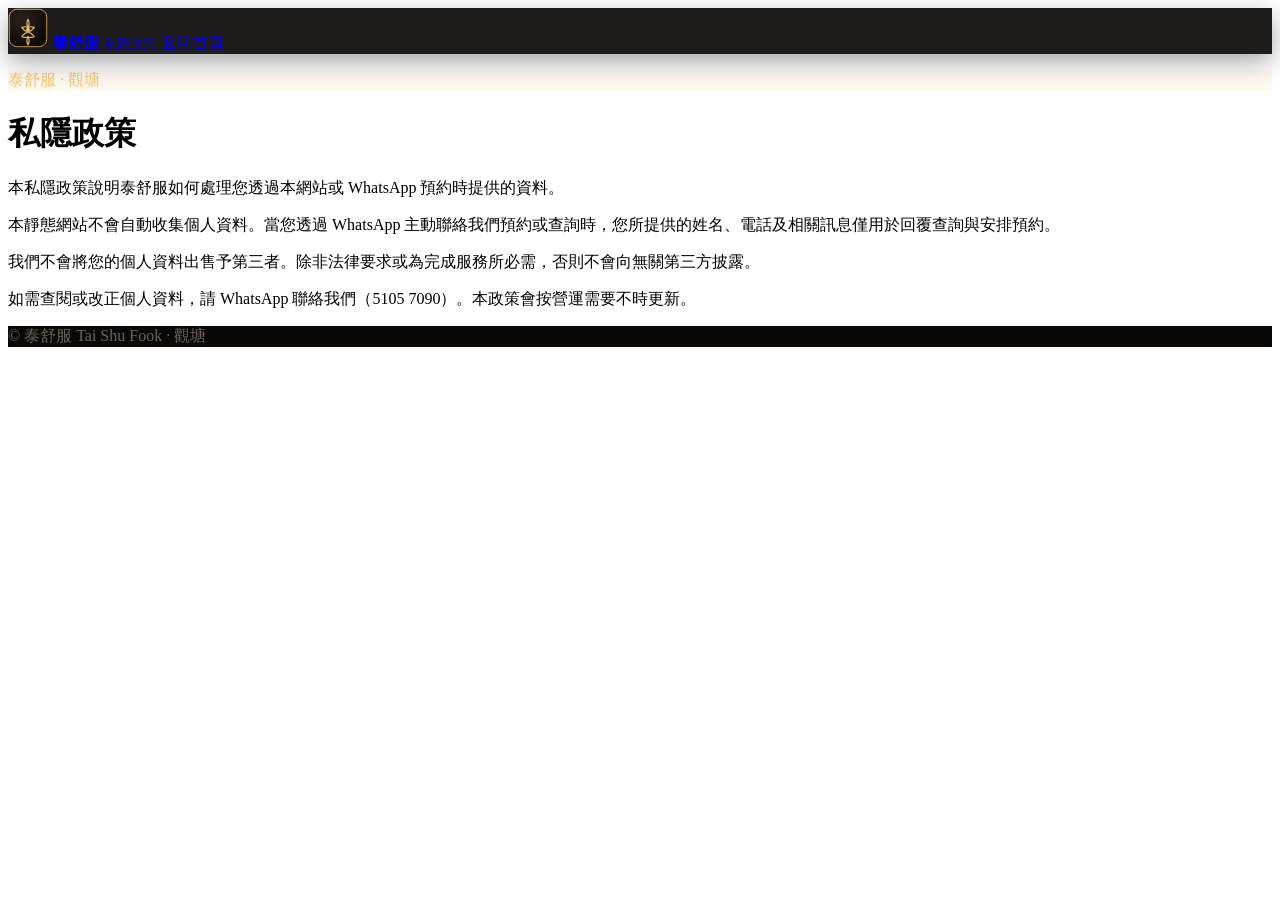
==== privacy.html @ 0b4bc51f "Add 泰舒服 site assets and Pages workflow" ====
<!DOCTYPE html>
<html lang="zh-Hant">
<head>
  <meta charset="utf-8" />
  <meta name="viewport" content="width=device-width, initial-scale=1" />
  <meta name="theme-color" content="#0d0a08" />
  <title>私隱政策｜泰舒服</title>
  <link rel="icon" href="assets/favicon.svg" type="image/svg+xml" />
  <link rel="stylesheet" href="css/site.css" />
  <link rel="stylesheet" href="css/dark-overrides.css" />
</head>
<body>
  <header class="site-header is-scrolled">
    <div class="container header-inner">
      <a class="brand" href="index.html">
        <img src="assets/logo.svg" width="40" height="40" alt="" />
        <span class="brand-text">
          <strong>泰舒服</strong>
          <small>私隱政策</small>
        </span>
      </a>
      <a class="btn btn-ghost btn-sm" href="index.html">返回首頁</a>
    </div>
  </header>
  <main class="privacy-page">
    <div class="container">
      <p class="eyebrow">泰舒服 · 觀塘</p>
      <h1>私隱政策</h1>
      <p>本私隱政策說明泰舒服如何處理您透過本網站或 WhatsApp 預約時提供的資料。</p>
      <div class="card">
        <p>本靜態網站不會自動收集個人資料。當您透過 WhatsApp 主動聯絡我們預約或查詢時，您所提供的姓名、電話及相關訊息僅用於回覆查詢與安排預約。</p>
        <p>我們不會將您的個人資料出售予第三者。除非法律要求或為完成服務所必需，否則不會向無關第三方披露。</p>
        <p style="margin-bottom:0">如需查閱或改正個人資料，請 WhatsApp 聯絡我們（5105 7090）。本政策會按營運需要不時更新。</p>
      </div>
    </div>
  </main>
  <footer class="site-footer">
    <div class="container">
      <p class="footer-stamp">© 泰舒服 Tai Shu Fook · 觀塘</p>
    </div>
  </footer>
</body>
</html>
---- css/dark-overrides.css ----
.site-header{background:rgba(13,10,8,.78)!important;backdrop-filter:blur(16px) saturate(1.2)}.site-header.is-scrolled{background:rgba(13,10,8,.92)!important;box-shadow:0 8px 24px rgba(0,0,0,.35)}.hero-bg{background:radial-gradient(ellipse 55% 50% at 78% 18%,rgba(232,184,109,.22),transparent 58%),radial-gradient(ellipse 40% 45% at 12% 70%,rgba(240,198,116,.1),transparent 55%),radial-gradient(ellipse 70% 60% at 50% 0%,rgba(31,24,20,.9),transparent 70%),linear-gradient(180deg,#120e0b,var(--bg))!important}.hero-photo{background:linear-gradient(160deg,rgba(13,10,8,.35),rgba(13,10,8,.55)),url("https://images.unsplash.com/photo-1519823551278-64ac92734fb1?auto=format&fit=crop&w=1400&q=80") center/cover no-repeat,linear-gradient(135deg,#1f1814,#0d0a08)!important;border-color:rgba(232,184,109,.28)!important;box-shadow:0 14px 40px rgba(0,0,0,.45),0 0 40px rgba(232,184,109,.12)!important}.hero-visual::before{content:"";position:absolute;width:55%;height:55%;right:-8%;top:-10%;background:radial-gradient(circle,rgba(232,184,109,.28),transparent 70%);filter:blur(8px);pointer-events:none;z-index:0}.btn-primary{background:linear-gradient(135deg,#e8b86d,#d4a05a)!important;color:#1a1208!important;box-shadow:0 6px 20px rgba(232,184,109,.28)}.btn-primary:hover{background:linear-gradient(135deg,#f0c674,#e8b86d)!important}.nav-desktop a:hover,.footer-nav a:hover{color:var(--gold)!important}.eyebrow{background:rgba(232,184,109,.1)!important;color:#f0c674!important;border-color:var(--line)!important}.starter-pill{color:#f0c674!important;background:rgba(232,184,109,.12)!important;border-color:rgba(232,184,109,.28)!important}.trust-list li,.pkg-card,.menu-board,.contact-card{box-shadow:0 0 0 1px rgba(232,184,109,.22),0 8px 28px rgba(232,184,109,.08),0 14px 40px rgba(0,0,0,.45)}.pkg-card.featured{border-color:rgba(232,184,109,.4)!important;background:linear-gradient(180deg,rgba(232,184,109,.1),transparent 42%),var(--surface)!important}.pkg-icon{background:rgba(232,184,109,.12)!important;color:var(--gold)!important}.card-badge{color:#1a1208!important;background:linear-gradient(135deg,var(--gold),var(--clay))!important}.pkg-bullets li::before{background:var(--gold)!important;box-shadow:0 0 8px rgba(232,184,109,.5)}.pkg-price,.menu-opts,.pt-price,.tier-price{color:#f0c674!important}.pkg-detail{color:#f0c674!important;background:rgba(232,184,109,.08)!important}.about-avatar{background:radial-gradient(circle at 30% 25%,rgba(232,184,109,.35),transparent 45%),linear-gradient(145deg,#1f1814,#16110e)!important;border-color:rgba(232,184,109,.28)!important;color:var(--gold)!important}.about-role,.trust-list strong,.pkg-cat{color:var(--gold)!important}.about-highlights li{background:rgba(138,159,122,.12)!important;border-color:rgba(138,159,122,.28)!important}.contact-card{background:linear-gradient(145deg,rgba(232,184,109,.08),transparent 45%),var(--surface)!important}.site-footer{background:#0a0806!important}.photo-credit,.footer-stamp,.pricing-footnote{color:rgba(245,235,224,.4)!important}.menu-board{border-color:rgba(232,184,109,.28)!important}.menu-row{border-bottom-color:rgba(232,184,109,.22)!important}.menu-badge,.list-badge{color:#1a1208!important;background:var(--gold)!important}.menu-dots{border-bottom-color:rgba(245,235,224,.28)!important}.skip-link{background:var(--gold)!important;color:#1a1208!important}.hero-chips li{box-shadow:0 0 0 1px rgba(232,184,109,.22),0 8px 28px rgba(232,184,109,.08)}.hero h1{text-shadow:0 2px 24px rgba(232,184,109,.12)}.therapist-card,.shop-ambient{box-shadow:0 0 0 1px rgba(232,184,109,.22),0 8px 28px rgba(232,184,109,.08),0 14px 40px rgba(0,0,0,.45)}.therapist-chip{color:#f0c674!important;background:rgba(232,184,109,.1)!important;border-color:rgba(232,184,109,.28)!important}.therapist-photo{border-bottom-color:rgba(232,184,109,.28)!important}
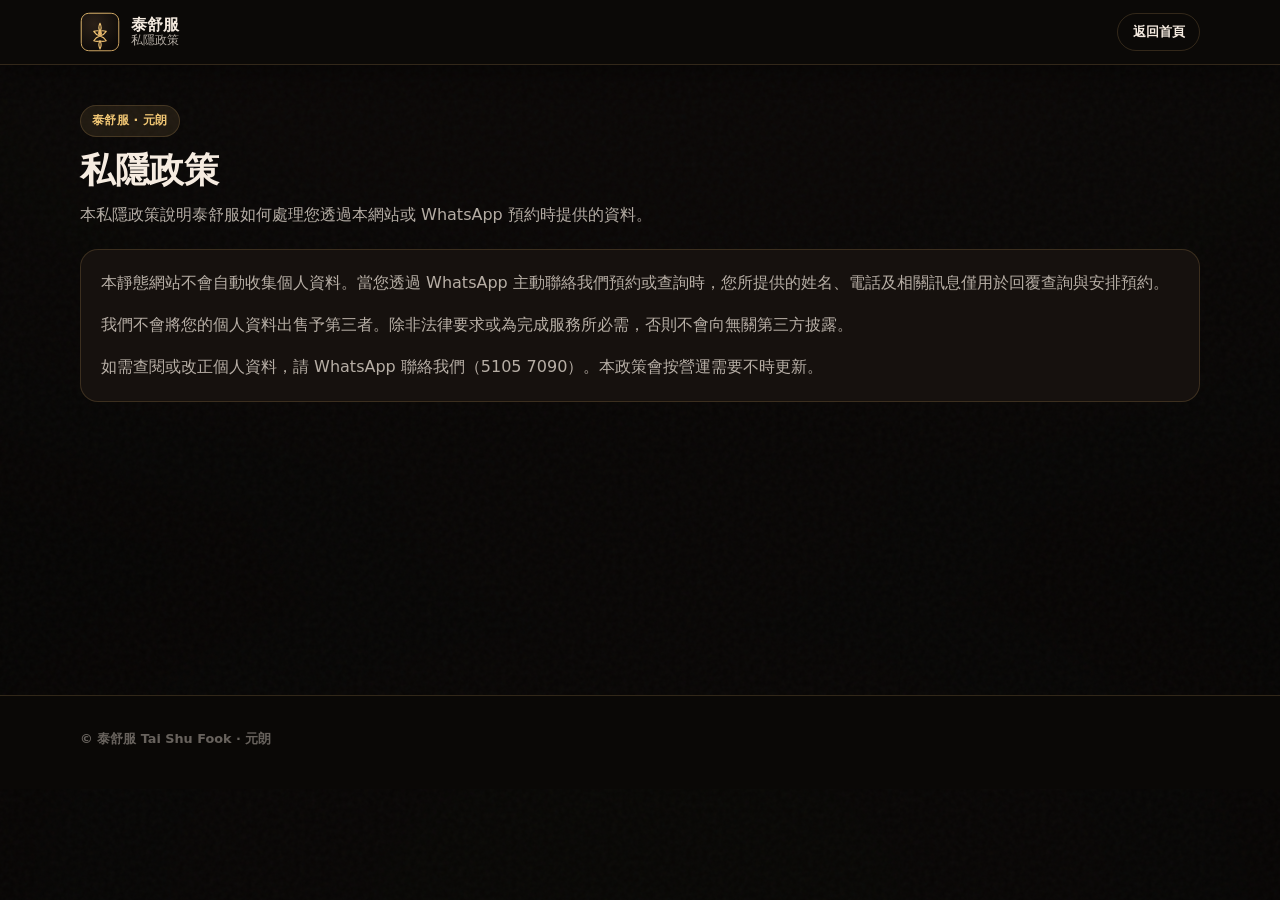
==== commit 70edd5b3: "Add Yuen Long Google Maps listing and real shop photos Update the site to the official Maps place on" ====
--- a/privacy.html
+++ b/privacy.html
@@ -24,7 +24,7 @@
   </header>
   <main class="privacy-page">
     <div class="container">
-      <p class="eyebrow">泰舒服 · 觀塘</p>
+      <p class="eyebrow">泰舒服 · 元朗</p>
       <h1>私隱政策</h1>
       <p>本私隱政策說明泰舒服如何處理您透過本網站或 WhatsApp 預約時提供的資料。</p>
       <div class="card">
@@ -36,7 +36,7 @@
   </main>
   <footer class="site-footer">
     <div class="container">
-      <p class="footer-stamp">© 泰舒服 Tai Shu Fook · 觀塘</p>
+      <p class="footer-stamp">© 泰舒服 Tai Shu Fook · 元朗</p>
     </div>
   </footer>
 </body>
--- a/css/site.css
+++ b/css/site.css
@@ -0,0 +1,2 @@
+:root{--bg:#0d0a08;--surface:#16110e;--surface-2:#1f1814;--ink:#f5ebe0;--muted:rgba(245,235,224,0.72);--sage:#8a9f7a;--sage-dark:#6f8464;--clay:#c4897a;--gold:#e8b86d;--gold-soft:#f0c674;--wa:#25d366;--line:rgba(232,184,109,0.18);--radius:18px;--radius-sm:12px;--shadow:0 14px 40px rgba(0,0,0,0.45);--glow-amber:0 0 0 1px rgba(232,184,109,0.22),0 8px 28px rgba(232,184,109,0.08);--max:1120px;--header-h:64px;--font:"Segoe UI","PingFang HK","PingFang TC","Noto Sans TC","Microsoft JhengHei",system-ui,sans-serif;--serif:"Iowan Old Style","Palatino Linotype","Songti TC","Noto Serif TC",Georgia,serif}*,*::before,*::after{box-sizing:border-box}html{scroll-behavior:smooth;scroll-padding-top:calc(var(--header-h)+0.75rem)}body{margin:0;font-family:var(--font);background:var(--bg);color:var(--ink);line-height:1.65;-webkit-font-smoothing:antialiased;padding-bottom:6.25rem;position:relative}body::before{content:"";pointer-events:none;position:fixed;inset:0;z-index:0;background:radial-gradient(ellipse 90% 70% at 50% 0%,transparent 40%,rgba(0,0,0,0.45) 100%),radial-gradient(ellipse 60% 50% at 50% 100%,transparent 30%,rgba(0,0,0,0.35) 100%);opacity:0.85}body::after{content:"";pointer-events:none;position:fixed;inset:0;z-index:0;opacity:0.035;background-image:url("data:image/svg+xml,%3Csvg viewBox='0 0 200 200' xmlns='http://www.w3.org/2000/svg'%3E%3Cfilter id='n'%3E%3CfeTurbulence type='fractalNoise' baseFrequency='0.85' numOctaves='4' stitchTiles='stitch'/%3E%3C/filter%3E%3Crect width='100%25' height='100%25' filter='url(%23n)'/%3E%3C/svg%3E")}body>*{position:relative;z-index:1}img{max-width:100%;display:block}a{color:inherit;text-decoration:none}ul,ol{margin:0;padding:0;list-style:none}h1,h2,h3{font-family:var(--serif);line-height:1.25;letter-spacing:-0.01em;margin:0 0 0.6rem;color:var(--ink)}p{margin:0 0 1rem;color:var(--muted)}.container{width:min(100% - 2rem,var(--max));margin-inline:auto}.visually-hidden{position:absolute;width:1px;height:1px;padding:0;margin:-1px;overflow:hidden;clip:rect(0,0,0,0);white-space:nowrap;border:0}.skip-link{position:absolute;left:-999px;top:0;background:var(--gold);color:#1a1208;padding:0.6rem 1rem;z-index:1000}.skip-link:focus{left:1rem;top:1rem}.site-header{position:sticky;top:0;z-index:100;background:rgba(13,10,8,0.78);backdrop-filter:blur(16px) saturate(1.2);border-bottom:1px solid transparent;transition:border-color 0.2s,background 0.2s}.site-header.is-scrolled{border-bottom-color:var(--line);background:rgba(13,10,8,0.92);box-shadow:0 8px 24px rgba(0,0,0,0.35)}.header-inner{display:flex;align-items:center;gap:0.75rem;min-height:var(--header-h)}.brand{display:flex;align-items:center;gap:0.7rem;margin-right:auto}.brand img{border-radius:10px}.brand-text{display:flex;flex-direction:column;line-height:1.15}.brand-text strong{font-family:var(--serif);font-size:0.98rem;color:var(--ink)}.brand-text small{color:var(--muted);font-size:0.72rem}.nav-desktop{display:none;gap:1.1rem;font-size:0.9rem;color:var(--muted)}.nav-desktop a:hover{color:var(--gold)}.menu-toggle{width:42px;height:42px;border:1px solid var(--line);border-radius:12px;background:var(--surface);display:grid;place-content:center;gap:5px;cursor:pointer;padding:0}.menu-toggle span{display:block;width:18px;height:2px;background:var(--ink);border-radius:2px}.nav-drawer{border-top:1px solid var(--line);background:var(--surface)}.nav-drawer nav{display:grid;gap:0.25rem;padding:0.75rem 1rem 1rem}.nav-drawer a{padding:0.85rem 0.9rem;border-radius:12px;background:var(--surface-2);color:var(--ink);border:1px solid transparent}.nav-drawer a:hover{border-color:var(--line);color:var(--gold)}body.nav-open{overflow:hidden}.header-wa{display:none}.starter-pill{display:none;font-size:0.7rem;font-weight:700;color:var(--gold-soft);background:rgba(232,184,109,0.12);border:1px solid rgba(232,184,109,0.28);padding:0.28rem 0.65rem;border-radius:999px;white-space:nowrap}.btn{display:inline-flex;align-items:center;justify-content:center;gap:0.45rem;min-height:46px;padding:0.7rem 1.15rem;border-radius:999px;border:1px solid transparent;font-weight:700;font-size:0.95rem;cursor:pointer;transition:transform 0.15s,background 0.15s,border-color 0.15s,box-shadow 0.15s}.btn:hover{transform:translateY(-1px)}.btn-sm{min-height:38px;padding:0.45rem 0.9rem;font-size:0.82rem}.btn-lg{min-height:54px;padding:0.9rem 1.4rem;font-size:1.05rem}.btn-primary{background:linear-gradient(135deg,#e8b86d,#d4a05a);color:#1a1208;box-shadow:0 6px 20px rgba(232,184,109,0.28)}.btn-primary:hover{background:linear-gradient(135deg,#f0c674,#e8b86d);box-shadow:0 8px 26px rgba(232,184,109,0.38)}.btn-wa{background:var(--wa);color:#062814}.btn-wa:hover{filter:brightness(1.05)}.btn-ghost{background:transparent;border-color:var(--line);color:var(--ink)}.btn-ghost:hover{border-color:var(--gold);color:var(--gold)}.hero{position:relative;padding:2rem 0 2.5rem;overflow:hidden}.hero-bg{position:absolute;inset:0;background:radial-gradient(ellipse 55% 50% at 78% 18%,rgba(232,184,109,0.22),transparent 58%),radial-gradient(ellipse 40% 45% at 12% 70%,rgba(240,198,116,0.1),transparent 55%),radial-gradient(ellipse 35% 30% at 55% 90%,rgba(196,137,122,0.08),transparent 50%),radial-gradient(ellipse 70% 60% at 50% 0%,rgba(31,24,20,0.9),transparent 70%),linear-gradient(180deg,#120e0b,var(--bg));pointer-events:none}.hero-grid{position:relative;display:grid;gap:1.75rem}.eyebrow{display:inline-block;margin:0 0 0.75rem;padding:0.28rem 0.7rem;border-radius:999px;border:1px solid var(--line);background:rgba(232,184,109,0.1);color:var(--gold-soft);font-size:0.78rem;font-weight:700;letter-spacing:0.02em}.hero h1{font-size:clamp(1.85rem,6vw,2.85rem);margin-bottom:0.85rem;text-shadow:0 2px 24px rgba(232,184,109,0.12)}.lede{font-size:1.02rem;max-width:40rem}.hero-chips{display:flex;flex-wrap:wrap;gap:0.5rem;margin:1.1rem 0 1.35rem}.hero-chips li{padding:0.4rem 0.75rem;border-radius:999px;background:var(--surface);border:1px solid var(--line);color:var(--ink);font-size:0.85rem;font-weight:600;box-shadow:var(--glow-amber)}.hero-cta{display:flex;flex-wrap:wrap;gap:0.7rem;margin-bottom:1.1rem}.demo-banner{font-size:0.82rem;color:var(--muted);border-left:3px solid var(--gold);padding-left:0.85rem;margin:0}.hero-visual{position:relative}.hero-visual::before{content:"";position:absolute;width:55%;height:55%;right:-8%;top:-10%;background:radial-gradient(circle,rgba(232,184,109,0.28),transparent 70%);filter:blur(8px);pointer-events:none;z-index:0}.hero-photo{position:relative;z-index:1;aspect-ratio:4 / 3;border-radius:calc(var(--radius)+4px);background:linear-gradient(160deg,rgba(13,10,8,0.35),rgba(13,10,8,0.55)),url("../assets/shop/storefront.jpg") center / cover no-repeat,linear-gradient(135deg,#1f1814,#0d0a08);border:1px solid rgba(232,184,109,0.28);box-shadow:var(--shadow),0 0 40px rgba(232,184,109,0.12),inset 0 0 60px rgba(13,10,8,0.25)}.photo-credit{margin:0.55rem 0 0;font-size:0.75rem;color:rgba(245,235,224,0.4)}.trust-section{padding:0 0 1.5rem}.trust-list{display:grid;gap:0.75rem}.trust-list li{background:var(--surface);border:1px solid var(--line);border-radius:var(--radius-sm);padding:1rem 1.1rem;display:grid;gap:0.25rem;box-shadow:var(--glow-amber)}.trust-list strong{color:var(--gold);font-size:1rem}.trust-list span{color:var(--muted);font-size:0.92rem}.section{padding:3rem 0}.section-head{margin-bottom:1.5rem;max-width:40rem}.section-head h2{font-size:clamp(1.55rem,4vw,2.1rem)}.section-lede{margin:0}.subhead{margin:2.25rem 0 1rem;font-size:1.15rem;color:var(--ink);font-family:var(--serif)}.pricing-footnote{margin-top:1.5rem;font-size:0.8rem;color:rgba(245,235,224,0.45)}.pkg-grid{display:grid;gap:1rem}.pkg-card{background:var(--surface);border:1px solid var(--line);border-radius:var(--radius);padding:1.15rem;display:flex;flex-direction:column;gap:0.65rem;box-shadow:var(--shadow)}.pkg-card.featured{border-color:rgba(232,184,109,0.4);background:linear-gradient(180deg,rgba(232,184,109,0.1),transparent 42%),var(--surface);box-shadow:var(--glow-amber),var(--shadow)}.pkg-card-top{display:flex;align-items:center;gap:0.75rem;justify-content:space-between}.pkg-icon{width:46px;height:46px;border-radius:14px;display:grid;place-items:center;background:rgba(232,184,109,0.12);color:var(--gold)}.pkg-icon svg{width:28px;height:28px}.card-badge{font-size:0.72rem;font-weight:800;color:#1a1208;background:linear-gradient(135deg,var(--gold),var(--clay));padding:0.28rem 0.6rem;border-radius:999px}.pkg-cat{margin:0;font-size:0.78rem;color:var(--gold);font-weight:700}.pkg-card h3{font-size:1.2rem;margin:0}.pkg-summary{margin:0;font-size:0.92rem}.tier-list{display:grid;gap:0.45rem;margin:0.2rem 0}.tier-list li{display:grid;grid-template-columns:1fr auto;grid-template-areas:"label price" "note note";gap:0.1rem 0.75rem;padding:0.55rem 0.7rem;border-radius:12px;background:var(--surface-2);border:1px solid rgba(232,184,109,0.1)}.tier-label{grid-area:label;font-weight:700;font-size:0.9rem}.tier-price{grid-area:price;font-weight:800;color:var(--gold-soft);font-size:1.05rem}.tier-price .currency{font-size:0.75rem;margin-right:0.15rem;opacity:0.85}.tier-note{grid-area:note;font-size:0.78rem;color:var(--muted);min-height:0.9em}.pkg-bullets{display:grid;gap:0.35rem;margin:0.15rem 0 0.35rem}.pkg-bullets li{position:relative;padding-left:1.1rem;color:var(--muted);font-size:0.9rem}.pkg-bullets li::before{content:"";position:absolute;left:0;top:0.55em;width:0.45rem;height:0.45rem;border-radius:50%;background:var(--gold);box-shadow:0 0 8px rgba(232,184,109,0.5)}.pkg-card .btn{margin-top:auto;width:100%}.price-list-section{margin-top:0.5rem}.price-table{background:var(--surface);border:1px solid var(--line);border-radius:var(--radius);overflow:hidden;box-shadow:var(--shadow)}.price-table-head,.price-table-row{display:grid;grid-template-columns:1fr;gap:0.35rem;padding:1rem 1.1rem}.price-table-head{display:none;background:var(--surface-2);font-size:0.78rem;font-weight:700;color:var(--muted);text-transform:uppercase;letter-spacing:0.04em}.price-table-row{border-top:1px solid var(--line)}.price-table-row:first-of-type{border-top:0}.pt-name{display:flex;flex-wrap:wrap;align-items:baseline;gap:0.4rem 0.6rem}.pt-name strong{font-family:var(--serif);font-size:1.05rem;color:var(--ink)}.pt-en{width:100%;font-size:0.78rem;color:var(--muted)}.list-badge{font-size:0.68rem;font-weight:800;color:#1a1208;background:var(--gold);padding:0.2rem 0.5rem;border-radius:999px}.pt-duration{font-size:0.9rem;color:var(--muted)}.pt-price{font-weight:800;color:var(--gold-soft);font-size:1.02rem}.pt-action .btn{width:100%;margin-top:0.35rem}.about-section{background:linear-gradient(180deg,var(--surface) 0%,var(--bg) 100%);border-block:1px solid var(--line)}.about-grid{display:grid;gap:1.5rem;align-items:start}.about-avatar{width:min(100%,260px);aspect-ratio:1;border-radius:28px;display:grid;place-items:center;background:radial-gradient(circle at 30% 25%,rgba(232,184,109,0.35),transparent 45%),radial-gradient(circle at 70% 80%,rgba(138,159,122,0.15),transparent 50%),linear-gradient(145deg,#1f1814,#16110e);border:1px solid rgba(232,184,109,0.28);box-shadow:var(--glow-amber),var(--shadow);color:var(--gold);font-family:var(--serif);font-size:2.6rem;font-weight:700;letter-spacing:0.02em}.about-role{color:var(--gold);font-weight:700;margin-bottom:1rem}.about-highlights{display:flex;flex-wrap:wrap;gap:0.5rem;margin:1rem 0 0}.about-highlights li{padding:0.4rem 0.75rem;border-radius:999px;background:rgba(138,159,122,0.12);border:1px solid rgba(138,159,122,0.28);font-size:0.85rem;font-weight:600;color:var(--ink)}.contact-section{padding-bottom:2rem}.contact-card{display:grid;gap:1.5rem;padding:1.4rem;border-radius:calc(var(--radius)+4px);background:linear-gradient(145deg,rgba(232,184,109,0.08),transparent 45%),var(--surface);border:1px solid var(--line);box-shadow:var(--glow-amber),var(--shadow)}.contact-meta{display:grid;gap:0.75rem;margin:1.1rem 0}.contact-meta div{display:grid;gap:0.15rem}.contact-meta dt{font-size:0.75rem;color:var(--muted);text-transform:uppercase;letter-spacing:0.04em}.contact-meta dd{margin:0;font-weight:700;color:var(--ink)}.demo-note,.contact-tagline{font-size:0.85rem;margin:0.35rem 0 0}.contact-actions{display:grid;gap:0.7rem;align-content:start}.site-footer{border-top:1px solid var(--line);padding:2rem 0 6rem;background:#0a0806}.footer-inner{display:grid;gap:1.25rem}.footer-brand{display:flex;gap:0.85rem;align-items:flex-start}.footer-brand img{border-radius:10px;flex-shrink:0}.footer-brand strong{display:block;margin-bottom:0.35rem;font-family:var(--serif);color:var(--ink)}.footer-brand p{margin:0;font-size:0.82rem}.footer-nav{display:flex;flex-wrap:wrap;gap:0.85rem 1.1rem;color:var(--muted);font-size:0.9rem}.footer-nav a:hover{color:var(--gold)}.footer-stamp{margin:0;font-size:0.8rem;color:rgba(245,235,224,0.4);font-weight:600}.sticky-wa{position:fixed;right:1rem;bottom:1rem;z-index:90;display:inline-flex;align-items:center;gap:0.45rem;min-height:50px;padding:0.7rem 1rem;border-radius:999px;background:var(--wa);color:#062814;font-weight:800;box-shadow:0 12px 30px rgba(37,211,102,0.35);opacity:0;pointer-events:none;transform:translateY(10px);transition:opacity 0.2s,transform 0.2s}.sticky-wa.is-visible{opacity:1;pointer-events:auto;transform:none}.sticky-wa svg{width:22px;height:22px}.privacy-page{padding:2.5rem 0 4rem;min-height:70vh}.privacy-page h1{font-size:clamp(1.6rem,4vw,2.2rem)}.privacy-page .card{margin-top:1.25rem;padding:1.25rem;border-radius:var(--radius);background:var(--surface);border:1px solid var(--line)}html:not(.cms-ready) [data-cms="featured"],html:not(.cms-ready) [data-cms="priceList"],html:not(.cms-ready) [data-cms="trust"],html:not(.cms-ready) [data-cms="aboutHighlights"]{min-height:2rem}@media (min-width:640px){.trust-list{grid-template-columns:repeat(3,1fr)}.starter-pill{display:inline-flex}.header-wa{display:inline-flex}.price-table-head,.price-table-row{grid-template-columns:1.4fr 1.2fr 1fr auto;align-items:center;gap:0.75rem}.price-table-head{display:grid}.pt-en{width:auto}.pt-action .btn{width:auto;margin-top:0}}@media (min-width:900px){.nav-desktop{display:flex}.menu-toggle{display:none}.hero-grid{grid-template-columns:1.15fr 0.85fr;align-items:center;gap:2.5rem;min-height:28rem}.featured-grid{grid-template-columns:repeat(3,1fr)}.about-grid{grid-template-columns:260px 1fr;gap:2.5rem}.contact-card{grid-template-columns:1.4fr 0.8fr;align-items:center;padding:2rem}.footer-inner{grid-template-columns:1.5fr auto;align-items:start}.footer-stamp{grid-column:1 / -1}body{padding-bottom:2rem}.site-footer{padding-bottom:2.5rem}}@media (prefers-reduced-motion:reduce){html{scroll-behavior:auto}.btn,.sticky-wa,.site-header{transition:none}}.pkg-detail{margin:0;font-size:0.9rem;color:var(--gold-soft);font-weight:600;padding:0.55rem 0.7rem;border-radius:12px;background:rgba(232,184,109,0.08);border:1px solid var(--line)}.pkg-price-block{display:flex;flex-wrap:wrap;align-items:baseline;gap:0.45rem 0.85rem;margin:0.15rem 0}.pkg-price{font-weight:800;color:var(--gold-soft);font-size:1.55rem;font-family:var(--serif);line-height:1.1}.pkg-price .currency{font-size:0.85rem;margin-right:0.2rem;opacity:0.85;font-family:var(--font)}.pkg-price-note{font-size:0.82rem;color:var(--muted);font-weight:600}.priceboard-section{background:radial-gradient(ellipse 50% 40% at 100% 0%,rgba(232,184,109,0.1),transparent 55%),var(--bg)}.menu-board-wrap{max-width:720px}.menu-board{list-style:none;margin:0;padding:1.15rem 1.25rem;background:var(--surface);border:1px solid rgba(232,184,109,0.28);border-radius:var(--radius);box-shadow:var(--glow-amber),var(--shadow)}.menu-row{display:grid;grid-template-columns:1fr;gap:0.25rem;padding:0.85rem 0;border-bottom:1px dashed rgba(232,184,109,0.22)}.menu-row:last-child{border-bottom:0;padding-bottom:0.25rem}.menu-row:first-child{padding-top:0.25rem}.menu-name{display:flex;flex-wrap:wrap;align-items:center;gap:0.45rem}.menu-name strong{font-family:var(--serif);font-size:1.08rem;color:var(--ink);font-weight:700}.menu-badge{font-size:0.68rem;font-weight:800;color:#1a1208;background:var(--gold);padding:0.18rem 0.5rem;border-radius:999px}.menu-dots{display:none}.menu-opts{font-size:0.95rem;font-weight:700;color:var(--gold-soft);letter-spacing:0.01em}.menu-board-cta{margin-top:1.15rem}.menu-board-cta .btn{width:100%}@media (min-width:640px){.menu-row{grid-template-columns:auto 1fr auto;align-items:baseline;gap:0.75rem}.menu-dots{display:block;border-bottom:1px dotted rgba(245,235,224,0.28);min-width:1.5rem;transform:translateY(-0.35em)}.menu-board-cta .btn{width:auto}}.therapists-section{padding-top:2.5rem}.therapist-grid{display:grid;gap:1rem}.therapist-card{padding:0;overflow:hidden;gap:0}.therapist-photo{width:100%;aspect-ratio:4 / 3;overflow:hidden;background:linear-gradient(160deg,rgba(13,10,8,0.2),rgba(13,10,8,0.45)),linear-gradient(135deg,#1f1814,#0d0a08);background-size:cover;background-position:center;border-bottom:1px solid rgba(232,184,109,0.22)}.therapist-photo picture,.therapist-photo img{display:block;width:100%;height:100%}.therapist-photo img{aspect-ratio:4 / 3;object-fit:cover;object-position:center}.therapist-photo--placeholder{background:radial-gradient(circle at 30% 25%,rgba(232,184,109,0.28),transparent 45%),linear-gradient(145deg,#1f1814,#16110e)}.therapist-body{display:flex;flex-direction:column;gap:0.55rem;padding:1.1rem 1.15rem 1.2rem;flex:1}.therapist-card h3{font-size:1.18rem;margin:0}.therapist-role{margin:0}.therapist-chips{display:flex;flex-wrap:wrap;gap:0.4rem;list-style:none;margin:0.1rem 0 0.15rem;padding:0}.therapist-chip{font-size:0.72rem;font-weight:700;color:#f0c674;background:rgba(232,184,109,0.1);border:1px solid rgba(232,184,109,0.28);padding:0.22rem 0.55rem;border-radius:999px}.therapist-bio{display:grid;gap:0.35rem}.therapist-bio p{margin:0;font-size:0.9rem;color:var(--muted);line-height:1.55}.therapist-card .btn{margin-top:auto;width:100%}.shop-ambient{margin-top:1.5rem;border-radius:var(--radius);overflow:hidden;border:1px solid rgba(232,184,109,0.22);background:var(--surface);box-shadow:var(--shadow)}.shop-ambient-photo{width:100%;aspect-ratio:21 / 9;min-height:140px;background:linear-gradient(160deg,rgba(13,10,8,0.25),rgba(13,10,8,0.55)),linear-gradient(135deg,#1f1814,#0d0a08);background-size:cover;background-position:center}.shop-ambient-note{margin:0;padding:0.7rem 1rem;font-size:0.8rem;color:rgba(245,235,224,0.45)}@media (min-width:640px){.therapist-grid{grid-template-columns:repeat(2,minmax(0,1fr))}}@media (min-width:900px){.therapist-grid{grid-template-columns:repeat(3,minmax(0,1fr))}}html:not(.cms-ready) [data-cms="therapists"]{min-height:2rem}html:not(.cms-ready) [data-cms="packages"],html:not(.cms-ready) [data-cms="priceBoard"]{min-height:2rem}
+.shop-gallery{display:grid;gap:0.85rem;margin-top:1.5rem}.shop-shot{margin:0;border-radius:var(--radius);overflow:hidden;border:1px solid rgba(232,184,109,0.22);background:var(--surface);box-shadow:var(--shadow)}.shop-shot picture,.shop-shot img{display:block;width:100%;height:100%;object-fit:cover}.shop-shot img{aspect-ratio:4 / 3}.shop-shot:last-child img{aspect-ratio:3 / 4;object-position:center}.shop-shot figcaption{margin:0;padding:0.65rem 0.9rem;font-size:0.8rem;color:rgba(245,235,224,0.55)}.maps-embed{width:100%;min-height:220px;border:1px solid rgba(232,184,109,0.28);border-radius:var(--radius-sm);background:var(--surface-2)}.about-avatar{background-size:cover;background-position:center}@media (min-width:640px){.shop-gallery{grid-template-columns:repeat(3,minmax(0,1fr))}.shop-shot:last-child img{aspect-ratio:4 / 3}.maps-embed{min-height:260px}}
--- a/css/dark-overrides.css
+++ b/css/dark-overrides.css
@@ -1 +1 @@
-.site-header{background:rgba(13,10,8,.78)!important;backdrop-filter:blur(16px) saturate(1.2)}.site-header.is-scrolled{background:rgba(13,10,8,.92)!important;box-shadow:0 8px 24px rgba(0,0,0,.35)}.hero-bg{background:radial-gradient(ellipse 55% 50% at 78% 18%,rgba(232,184,109,.22),transparent 58%),radial-gradient(ellipse 40% 45% at 12% 70%,rgba(240,198,116,.1),transparent 55%),radial-gradient(ellipse 70% 60% at 50% 0%,rgba(31,24,20,.9),transparent 70%),linear-gradient(180deg,#120e0b,var(--bg))!important}.hero-photo{background:linear-gradient(160deg,rgba(13,10,8,.35),rgba(13,10,8,.55)),url("https://images.unsplash.com/photo-1519823551278-64ac92734fb1?auto=format&fit=crop&w=1400&q=80") center/cover no-repeat,linear-gradient(135deg,#1f1814,#0d0a08)!important;border-color:rgba(232,184,109,.28)!important;box-shadow:0 14px 40px rgba(0,0,0,.45),0 0 40px rgba(232,184,109,.12)!important}.hero-visual::before{content:"";position:absolute;width:55%;height:55%;right:-8%;top:-10%;background:radial-gradient(circle,rgba(232,184,109,.28),transparent 70%);filter:blur(8px);pointer-events:none;z-index:0}.btn-primary{background:linear-gradient(135deg,#e8b86d,#d4a05a)!important;color:#1a1208!important;box-shadow:0 6px 20px rgba(232,184,109,.28)}.btn-primary:hover{background:linear-gradient(135deg,#f0c674,#e8b86d)!important}.nav-desktop a:hover,.footer-nav a:hover{color:var(--gold)!important}.eyebrow{background:rgba(232,184,109,.1)!important;color:#f0c674!important;border-color:var(--line)!important}.starter-pill{color:#f0c674!important;background:rgba(232,184,109,.12)!important;border-color:rgba(232,184,109,.28)!important}.trust-list li,.pkg-card,.menu-board,.contact-card{box-shadow:0 0 0 1px rgba(232,184,109,.22),0 8px 28px rgba(232,184,109,.08),0 14px 40px rgba(0,0,0,.45)}.pkg-card.featured{border-color:rgba(232,184,109,.4)!important;background:linear-gradient(180deg,rgba(232,184,109,.1),transparent 42%),var(--surface)!important}.pkg-icon{background:rgba(232,184,109,.12)!important;color:var(--gold)!important}.card-badge{color:#1a1208!important;background:linear-gradient(135deg,var(--gold),var(--clay))!important}.pkg-bullets li::before{background:var(--gold)!important;box-shadow:0 0 8px rgba(232,184,109,.5)}.pkg-price,.menu-opts,.pt-price,.tier-price{color:#f0c674!important}.pkg-detail{color:#f0c674!important;background:rgba(232,184,109,.08)!important}.about-avatar{background:radial-gradient(circle at 30% 25%,rgba(232,184,109,.35),transparent 45%),linear-gradient(145deg,#1f1814,#16110e)!important;border-color:rgba(232,184,109,.28)!important;color:var(--gold)!important}.about-role,.trust-list strong,.pkg-cat{color:var(--gold)!important}.about-highlights li{background:rgba(138,159,122,.12)!important;border-color:rgba(138,159,122,.28)!important}.contact-card{background:linear-gradient(145deg,rgba(232,184,109,.08),transparent 45%),var(--surface)!important}.site-footer{background:#0a0806!important}.photo-credit,.footer-stamp,.pricing-footnote{color:rgba(245,235,224,.4)!important}.menu-board{border-color:rgba(232,184,109,.28)!important}.menu-row{border-bottom-color:rgba(232,184,109,.22)!important}.menu-badge,.list-badge{color:#1a1208!important;background:var(--gold)!important}.menu-dots{border-bottom-color:rgba(245,235,224,.28)!important}.skip-link{background:var(--gold)!important;color:#1a1208!important}.hero-chips li{box-shadow:0 0 0 1px rgba(232,184,109,.22),0 8px 28px rgba(232,184,109,.08)}.hero h1{text-shadow:0 2px 24px rgba(232,184,109,.12)}.therapist-card,.shop-ambient{box-shadow:0 0 0 1px rgba(232,184,109,.22),0 8px 28px rgba(232,184,109,.08),0 14px 40px rgba(0,0,0,.45)}.therapist-chip{color:#f0c674!important;background:rgba(232,184,109,.1)!important;border-color:rgba(232,184,109,.28)!important}.therapist-photo{border-bottom-color:rgba(232,184,109,.28)!important}
+.site-header{background:rgba(13,10,8,.78)!important;backdrop-filter:blur(16px) saturate(1.2)}.site-header.is-scrolled{background:rgba(13,10,8,.92)!important;box-shadow:0 8px 24px rgba(0,0,0,.35)}.hero-bg{background:radial-gradient(ellipse 55% 50% at 78% 18%,rgba(232,184,109,.22),transparent 58%),radial-gradient(ellipse 40% 45% at 12% 70%,rgba(240,198,116,.1),transparent 55%),radial-gradient(ellipse 70% 60% at 50% 0%,rgba(31,24,20,.9),transparent 70%),linear-gradient(180deg,#120e0b,var(--bg))!important}.hero-photo{background:linear-gradient(160deg,rgba(13,10,8,.28),rgba(13,10,8,.42)),url("../assets/shop/storefront.jpg") center/cover no-repeat,linear-gradient(135deg,#1f1814,#0d0a08)!important;border-color:rgba(232,184,109,.28)!important;box-shadow:0 14px 40px rgba(0,0,0,.45),0 0 40px rgba(232,184,109,.12)!important}.hero-visual::before{content:"";position:absolute;width:55%;height:55%;right:-8%;top:-10%;background:radial-gradient(circle,rgba(232,184,109,.28),transparent 70%);filter:blur(8px);pointer-events:none;z-index:0}.btn-primary{background:linear-gradient(135deg,#e8b86d,#d4a05a)!important;color:#1a1208!important;box-shadow:0 6px 20px rgba(232,184,109,.28)}.btn-primary:hover{background:linear-gradient(135deg,#f0c674,#e8b86d)!important}.nav-desktop a:hover,.footer-nav a:hover{color:var(--gold)!important}.eyebrow{background:rgba(232,184,109,.1)!important;color:#f0c674!important;border-color:var(--line)!important}.starter-pill{color:#f0c674!important;background:rgba(232,184,109,.12)!important;border-color:rgba(232,184,109,.28)!important}.trust-list li,.pkg-card,.menu-board,.contact-card{box-shadow:0 0 0 1px rgba(232,184,109,.22),0 8px 28px rgba(232,184,109,.08),0 14px 40px rgba(0,0,0,.45)}.pkg-card.featured{border-color:rgba(232,184,109,.4)!important;background:linear-gradient(180deg,rgba(232,184,109,.1),transparent 42%),var(--surface)!important}.pkg-icon{background:rgba(232,184,109,.12)!important;color:var(--gold)!important}.card-badge{color:#1a1208!important;background:linear-gradient(135deg,var(--gold),var(--clay))!important}.pkg-bullets li::before{background:var(--gold)!important;box-shadow:0 0 8px rgba(232,184,109,.5)}.pkg-price,.menu-opts,.pt-price,.tier-price{color:#f0c674!important}.pkg-detail{color:#f0c674!important;background:rgba(232,184,109,.08)!important}.about-avatar{background:radial-gradient(circle at 30% 25%,rgba(232,184,109,.35),transparent 45%),linear-gradient(145deg,#1f1814,#16110e)!important;border-color:rgba(232,184,109,.28)!important;color:var(--gold)!important}.about-role,.trust-list strong,.pkg-cat{color:var(--gold)!important}.about-highlights li{background:rgba(138,159,122,.12)!important;border-color:rgba(138,159,122,.28)!important}.contact-card{background:linear-gradient(145deg,rgba(232,184,109,.08),transparent 45%),var(--surface)!important}.site-footer{background:#0a0806!important}.photo-credit,.footer-stamp,.pricing-footnote{color:rgba(245,235,224,.4)!important}.menu-board{border-color:rgba(232,184,109,.28)!important}.menu-row{border-bottom-color:rgba(232,184,109,.22)!important}.menu-badge,.list-badge{color:#1a1208!important;background:var(--gold)!important}.menu-dots{border-bottom-color:rgba(245,235,224,.28)!important}.skip-link{background:var(--gold)!important;color:#1a1208!important}.hero-chips li{box-shadow:0 0 0 1px rgba(232,184,109,.22),0 8px 28px rgba(232,184,109,.08)}.hero h1{text-shadow:0 2px 24px rgba(232,184,109,.12)}.therapist-card,.shop-ambient{box-shadow:0 0 0 1px rgba(232,184,109,.22),0 8px 28px rgba(232,184,109,.08),0 14px 40px rgba(0,0,0,.45)}.therapist-chip{color:#f0c674!important;background:rgba(232,184,109,.1)!important;border-color:rgba(232,184,109,.28)!important}.therapist-photo{border-bottom-color:rgba(232,184,109,.28)!important}
